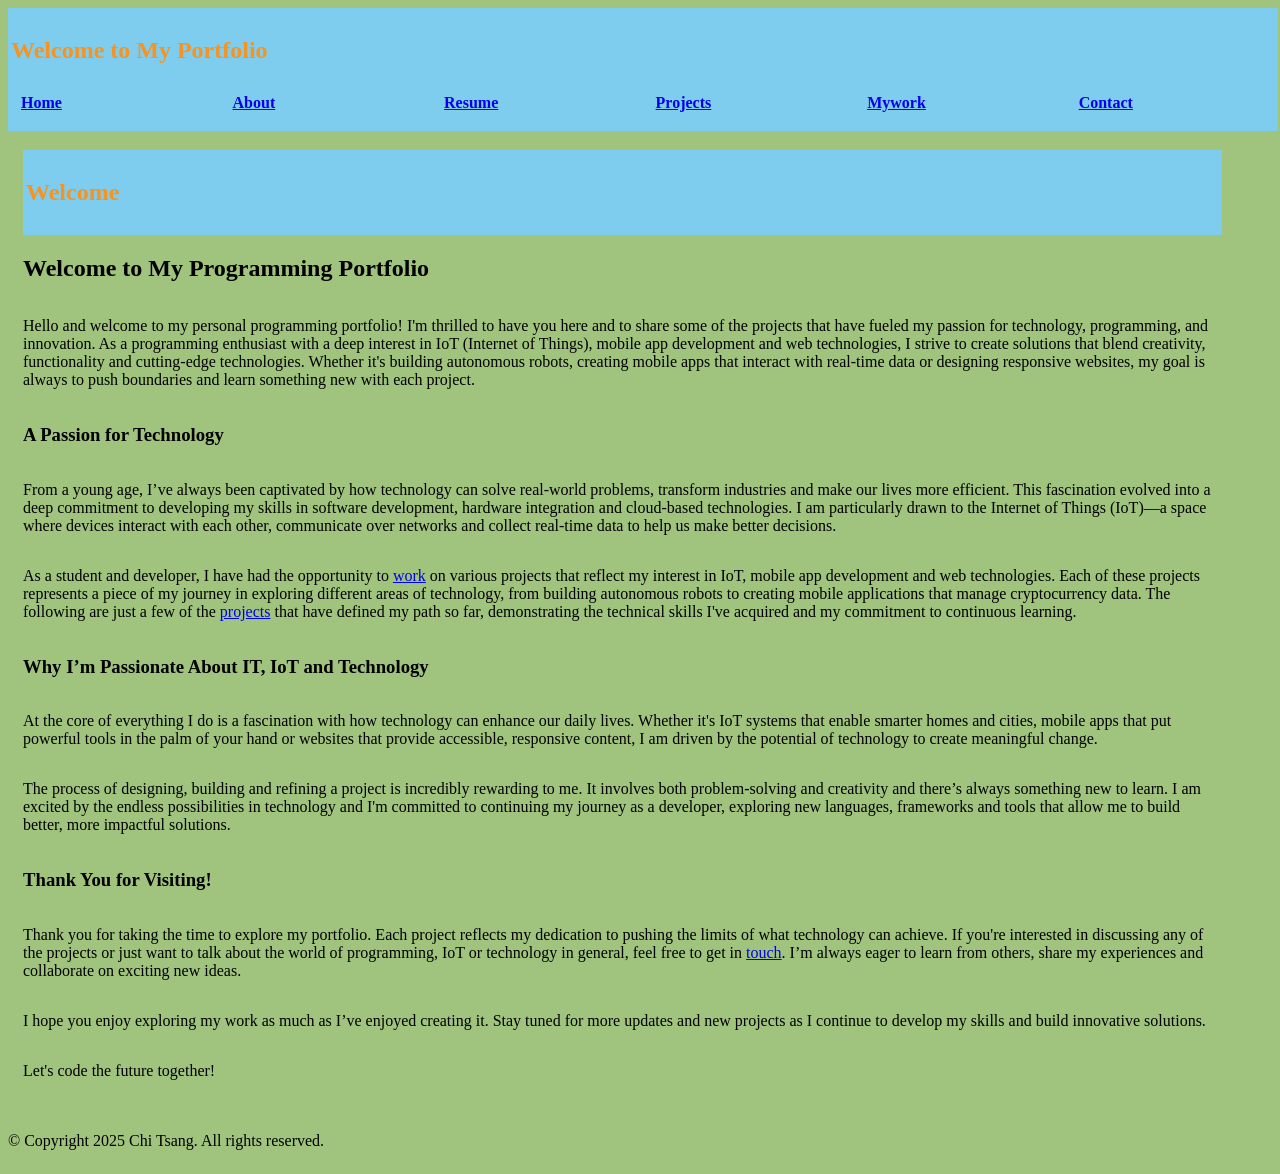
==== index.html @ 31d784f1 "feat(webtechAT3): new html files" ====
<!DOCTYPE html>
<html lang="en">
  <head>
    <meta charset="UTF-8" />
    <meta name="viewport" content="width=device-width, initial-scale=1.0" />

    <link rel="stylesheet" href="./assets/css/main.css" />
    <script src="./assets/js/main.js"></script>
    <title>Home - Personal Portfolio</title>
  </head>
  <body class="body-container">
    <section class="header-container">
      <!-- Header -->
      <header class="html-header">
        <h1>Welcome to My Portfolio</h1>
        <img
          src="./assets/img/bars-solid.svg"
          alt="Menu"
          class="hamburger-bar"
          id="hamburger-bar-id"
        />
        <!--Navigation Links-->
        <nav id="header-nav-container-id" class="header-nav-container">
          <a href="./index.html">Home</a>
          <a href="./about.html">About</a>
          <a href="./resume.html">Resume</a>
          <a href="./projects.html">Projects</a>
          <a href="./mywork.html">Mywork</a>
          <a href="./contact.html">Contact</a>
        </nav>
      </header>
    </section>

    <!-- Main Content -->
    <main>
      <section class="main-container">
        <article class="wide-article-container">
          <header>
            <h2>Welcome</h2>
          </header>
          <h2>Welcome to My Programming Portfolio</h2>

          <p>
            Hello and welcome to my personal programming portfolio! I'm thrilled
            to have you here and to share some of the projects that have fueled
            my passion for technology, programming, and innovation. As a
            programming enthusiast with a deep interest in IoT (Internet of
            Things), mobile app development and web technologies, I strive to
            create solutions that blend creativity, functionality and
            cutting-edge technologies. Whether it's building autonomous robots,
            creating mobile apps that interact with real-time data or designing
            responsive websites, my goal is always to push boundaries and learn
            something new with each project.
          </p>

          <h3>A Passion for Technology</h3>

          <p>
            From a young age, I’ve always been captivated by how technology can
            solve real-world problems, transform industries and make our lives
            more efficient. This fascination evolved into a deep commitment to
            developing my skills in software development, hardware integration
            and cloud-based technologies. I am particularly drawn to the
            Internet of Things (IoT)—a space where devices interact with each
            other, communicate over networks and collect real-time data to help
            us make better decisions.
          </p>

          <p>
            As a student and developer, I have had the opportunity to
            <a href="./resume.html">work</a> on various projects that reflect my
            interest in IoT, mobile app development and web technologies. Each
            of these projects represents a piece of my journey in exploring
            different areas of technology, from building autonomous robots to
            creating mobile applications that manage cryptocurrency data. The
            following are just a few of the
            <a href="./mywork.html">projects</a> that have defined my path so
            far, demonstrating the technical skills I've acquired and my
            commitment to continuous learning.
          </p>

          <h3>Why I’m Passionate About IT, IoT and Technology</h3>

          <p>
            At the core of everything I do is a fascination with how technology
            can enhance our daily lives. Whether it's IoT systems that enable
            smarter homes and cities, mobile apps that put powerful tools in the
            palm of your hand or websites that provide accessible, responsive
            content, I am driven by the potential of technology to create
            meaningful change.
          </p>

          <p>
            The process of designing, building and refining a project is
            incredibly rewarding to me. It involves both problem-solving and
            creativity and there’s always something new to learn. I am excited
            by the endless possibilities in technology and I'm committed to
            continuing my journey as a developer, exploring new languages,
            frameworks and tools that allow me to build better, more impactful
            solutions.
          </p>

          <h3>Thank You for Visiting!</h3>

          <p>
            Thank you for taking the time to explore my portfolio. Each project
            reflects my dedication to pushing the limits of what technology can
            achieve. If you're interested in discussing any of the projects or
            just want to talk about the world of programming, IoT or technology
            in general, feel free to get in <a href="./contact.html">touch</a>.
            I’m always eager to learn from others, share my experiences and
            collaborate on exciting new ideas.
          </p>

          <p>
            I hope you enjoy exploring my work as much as I’ve enjoyed creating
            it. Stay tuned for more updates and new projects as I continue to
            develop my skills and build innovative solutions.
          </p>

          <p>Let's code the future together!</p>
        </article>
      </section>
    </main>

    <!-- Footer -->
    <footer class="footer-container">
      <p>© Copyright 2025 Chi Tsang. All rights reserved.</p>
    </footer>
  </body>
</html>
---- assets/css/main.css ----
/* main.css*/
/* Define CSS variables */
:root {
  --main-background: #7fcdee;
  --main-text: #f7931e;
  --sub-background: #a0c37e;
  --sub2-background: #ffffff;
  --sub-text: #000000;
  --sub2-text: #000000;
  --sub3-background: #07407b;
  --sub3-text: #f7931e;
  --error-text: #ff0000;
}
/* mobile style */
@media (max-width: 768px) {
  header {
    display: flex;
    margin: 0;
    padding: 10px;
    background-color: var(--main-background);
    color: var(--main-text);
  }
  .html-header {
    display: flex;
    align-items: center;
    width: 100%;
    margin: auto;
    padding: 15px;
    font-weight: bold;
    background-color: var(--main-background);
    color: var(--main-text);
  }
  .body-container {
    background-color: var(--sub-background);
    color: var(--sub-text);
    display: flex;
    flex-direction: column;
    width: 99vw;
    min-height: 100vh;
  }

  main {
    max-width: 960px;
    height: 83vh;
    margin: auto;
    padding: 20px;
    flex: 1;
  }
  .footer-container {
    padding: 10px;
    background-color: var(--sub-background);
    color: var(--sub2-text);
  }
  .html-footer {
    width: 100%;
    position: fixed;
    bottom: 0;
    z-index: 50;
  }
  .article-container {
    display: flex;
    flex-direction: column;
    padding: 10px;
    margin-bottom: 120px;
  }
  .wide-article-header {
    display: flex;
    flex-direction: column;
    padding: 5px;
    background-color: var(--sub3-background);
    width: 90vw;
  }
  .wide-article-container {
    display: flex;
    flex-direction: column;
    padding: 10px;
    margin-bottom: 5px;
  }
  .article-image {
    width: 90vw;
  }
  article {
    margin: 0;
  }
  .aside-container {
    display: none;
  }
  .api-instruction {
    margin: 3vh 0 3vh 0;
  }
  .api-control {
    margin: 0 7vw 0 0;
  }
  .hamburger-bar {
    margin-left: auto;
    cursor: pointer;
    height: 20px;
    width: 20px;
    padding-right: 40px;
    padding-top: 30px;
  }
  .hamburger-bar:hover {
    transform: scale(1.1);
    transition: transform 1s ease;
  }
  .header-nav-container.active {
    display: flex;
  }
  nav {
    display: none;
  }
  .header-nav-container {
    display: none; /* Hide links by default on mobile */
    flex-direction: column;
    position: absolute;
    background-color: var(--sub2-background);
    top: 50px;
    right: 10px;
    width: 150px;
  }
  .header-nav-container a {
    padding: 10px;
    text-align: center;
  }

  .hamburger-bar {
    display: block; /* Show the hamburger menu icon */
  }

  .contact-form-container {
    display: flex;
    flex-direction: column;
    width: 70vw;
    min-height: 70vh;
    padding: 1px;
  }
  .form-group {
    display: flex;
    flex-direction: column;
    width: 90%;
    margin-bottom: 0px;
    color: var(--sub-text);
  }
  textarea {
    width: 95%;
    min-height: 50vh;
    padding: 10px;
    font-size: 14px;
    border: 1px var(--sub2-text);
    background-color: var(--sub2-background);
    resize: none;
    margin-bottom: 10px;
  }
  .contact-form-error {
    display: none;
    color: var(--error-text);
  }
}
/* style of Large screen */
@media (min-width: 768px) {
  .body-container {
    background-color: var(--sub-background);
    color: var(--sub-text);
    width: 99vw;
    min-height: 100vh;
    display: flex;
    flex-direction: column;
  }
  header {
    width: 100%;
    margin: 0;
    padding-top: 1vh;
    padding-bottom: 1vh;
    padding-left: 3px;
    color: var(--main-text);
    background-color: var(--main-background);
    font-weight: bold;
  }
  .header-container {
    display: flex;
    flex-direction: column;
    margin: 0;
    padding: 0;
    width: 100%;

    color: var(--sub2-text);
    background-color: var(--sub2-background);
  }
  .header-nav-container {
    padding: 10px;
    display: flex;
    flex-wrap: wrap;
    gap: 2px;
    width: 100%;
  }
  .header-nav-container a {
    flex: 1 1 calc(10vw - 20px);
    box-sizing: border-box;
  }

  .hamburger-bar {
    display: none;
  }
  .body-container {
    background-color: var(--sub-background);
    color: var(--sub-text);
  }
  main {
    width: 960px;
  }
  .main-article {
    padding: 5px;
    width: 98vw;
  }
  .main-container {
    display: grid;
    grid-template-columns: 95vw;
    padding: 5px;
    width: 100%;
    padding-top: 1vh;
  }

  .wide-article-header {
    display: flex;
    flex-direction: column;
    padding: 5px;
    background-color: var(--sub3-background);
  }
  .wide-article-container {
    display: flex;
    flex-direction: column;
    padding: 10px;
    margin-bottom: 5px;
  }
  .article-container {
    padding: 10px;
    display: flex;
    flex-wrap: wrap;
    gap: 2px;
    width: 100%;
  }
  .article-image {
    width: 42vw;
  }
  .article-container article {
    flex: 1 1 calc(42vw - 20px);
    box-sizing: border-box;
  }
  .html-footer {
    width: 100%;
    margin: 0;
    padding: 10px;
    background-color: var(--sub-background);
    color: var(--sub2-text);
    display: flex;
  }
  .html-footer a {
    flex: 1 1 calc(10vw - 20px);
    box-sizing: border-box;
    padding-left: 20px;
  }
  .api-instruction {
    margin: 3vh 0 3vh 0;
  }
  .api-control {
    margin: 0 5vw 0 0;
  }
  .contact-form-container {
    display: flex;
    flex-direction: column;
    max-width: 90vw;
    min-height: 70vh;
    margin: 0;
    padding: 10px;
  }
  .form-group {
    display: flex;
    flex-direction: column;
    width: 70%;
    margin-bottom: 20px;
    color: var(--sub-text);
  }
  textarea {
    width: 95%;
    min-height: 50vh;
    padding: 10px;
    font-size: 14px;
    border: 1px var(--sub2-text);
    background-color: var(--sub2-background);
    resize: none;
    margin-bottom: 10px;
  }
  .contact-form-error {
    display: none;
    color: var(--error-text);
  }
}
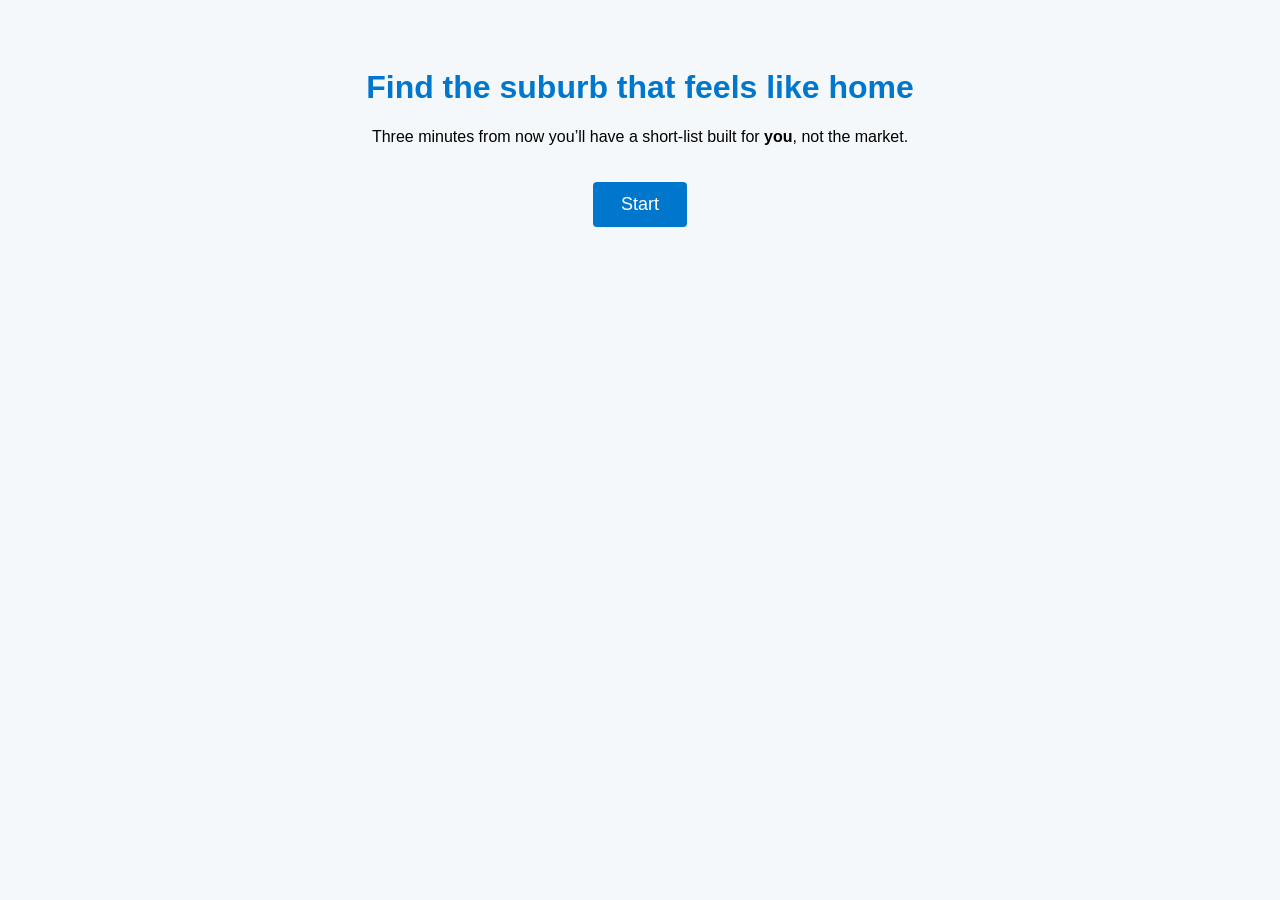
==== commit f916a74b: "Update index.html for smartbuy prototype" ====
--- a/index.html
+++ b/index.html
@@ -1,131 +1,18 @@
 <!DOCTYPE html>
 <html lang="en">
-  <head>
-    <meta charset="UTF-8" />
-    <meta name="viewport" content="width=device-width, initial-scale=1.0" />
-
-    <link rel="stylesheet" href="./assets/css/main.css" />
-    <script src="./assets/js/main.js"></script>
-    <title>Home - Personal Portfolio</title>
-  </head>
-  <body class="body-container">
-    <section class="header-container">
-      <!-- Header -->
-      <header class="html-header">
-        <h1>Welcome to My Portfolio</h1>
-        <img
-          src="./assets/img/bars-solid.svg"
-          alt="Menu"
-          class="hamburger-bar"
-          id="hamburger-bar-id"
-        />
-        <!--Navigation Links-->
-        <nav id="header-nav-container-id" class="header-nav-container">
-          <a href="./index.html">Home</a>
-          <a href="./about.html">About</a>
-          <a href="./resume.html">Resume</a>
-          <a href="./projects.html">Projects</a>
-          <a href="./mywork.html">Mywork</a>
-          <a href="./contact.html">Contact</a>
-        </nav>
-      </header>
-    </section>
-
-    <!-- Main Content -->
-    <main>
-      <section class="main-container">
-        <article class="wide-article-container">
-          <header>
-            <h2>Welcome</h2>
-          </header>
-          <h2>Welcome to My Programming Portfolio</h2>
-
-          <p>
-            Hello and welcome to my personal programming portfolio! I'm thrilled
-            to have you here and to share some of the projects that have fueled
-            my passion for technology, programming, and innovation. As a
-            programming enthusiast with a deep interest in IoT (Internet of
-            Things), mobile app development and web technologies, I strive to
-            create solutions that blend creativity, functionality and
-            cutting-edge technologies. Whether it's building autonomous robots,
-            creating mobile apps that interact with real-time data or designing
-            responsive websites, my goal is always to push boundaries and learn
-            something new with each project.
-          </p>
-
-          <h3>A Passion for Technology</h3>
-
-          <p>
-            From a young age, I’ve always been captivated by how technology can
-            solve real-world problems, transform industries and make our lives
-            more efficient. This fascination evolved into a deep commitment to
-            developing my skills in software development, hardware integration
-            and cloud-based technologies. I am particularly drawn to the
-            Internet of Things (IoT)—a space where devices interact with each
-            other, communicate over networks and collect real-time data to help
-            us make better decisions.
-          </p>
-
-          <p>
-            As a student and developer, I have had the opportunity to
-            <a href="./resume.html">work</a> on various projects that reflect my
-            interest in IoT, mobile app development and web technologies. Each
-            of these projects represents a piece of my journey in exploring
-            different areas of technology, from building autonomous robots to
-            creating mobile applications that manage cryptocurrency data. The
-            following are just a few of the
-            <a href="./mywork.html">projects</a> that have defined my path so
-            far, demonstrating the technical skills I've acquired and my
-            commitment to continuous learning.
-          </p>
-
-          <h3>Why I’m Passionate About IT, IoT and Technology</h3>
-
-          <p>
-            At the core of everything I do is a fascination with how technology
-            can enhance our daily lives. Whether it's IoT systems that enable
-            smarter homes and cities, mobile apps that put powerful tools in the
-            palm of your hand or websites that provide accessible, responsive
-            content, I am driven by the potential of technology to create
-            meaningful change.
-          </p>
-
-          <p>
-            The process of designing, building and refining a project is
-            incredibly rewarding to me. It involves both problem-solving and
-            creativity and there’s always something new to learn. I am excited
-            by the endless possibilities in technology and I'm committed to
-            continuing my journey as a developer, exploring new languages,
-            frameworks and tools that allow me to build better, more impactful
-            solutions.
-          </p>
-
-          <h3>Thank You for Visiting!</h3>
-
-          <p>
-            Thank you for taking the time to explore my portfolio. Each project
-            reflects my dedication to pushing the limits of what technology can
-            achieve. If you're interested in discussing any of the projects or
-            just want to talk about the world of programming, IoT or technology
-            in general, feel free to get in <a href="./contact.html">touch</a>.
-            I’m always eager to learn from others, share my experiences and
-            collaborate on exciting new ideas.
-          </p>
-
-          <p>
-            I hope you enjoy exploring my work as much as I’ve enjoyed creating
-            it. Stay tuned for more updates and new projects as I continue to
-            develop my skills and build innovative solutions.
-          </p>
-
-          <p>Let's code the future together!</p>
-        </article>
-      </section>
-    </main>
-
-    <!-- Footer -->
-    <footer class="footer-container">
-      <p>© Copyright 2025 Chi Tsang. All rights reserved.</p>
-    </footer>
-  </body>
+<head>
+  <meta charset="UTF-8">
+  <title>Where should I buy? – First-Home Finder</title>
+  <meta name="viewport" content="width=device-width, initial-scale=1">
+  <style>
+    body{font-family:Arial,Helvetica,sans-serif;text-align:center;padding:40px;background:#f4f8fb}
+    h1{color:#0077cc}
+    .btn{display:inline-block;margin-top:20px;padding:12px 28px;background:#0077cc;color:#fff;border:none;border-radius:4px;text-decoration:none;font-size:18px}
+  </style>
+</head>
+<body>
+  <h1>Find the suburb that feels like home</h1>
+  <p>Three minutes from now you’ll have a short-list built for <strong>you</strong>, not the market.</p>
+  <a href="quiz.html" class="btn">Start</a>
+</body>
 </html>
